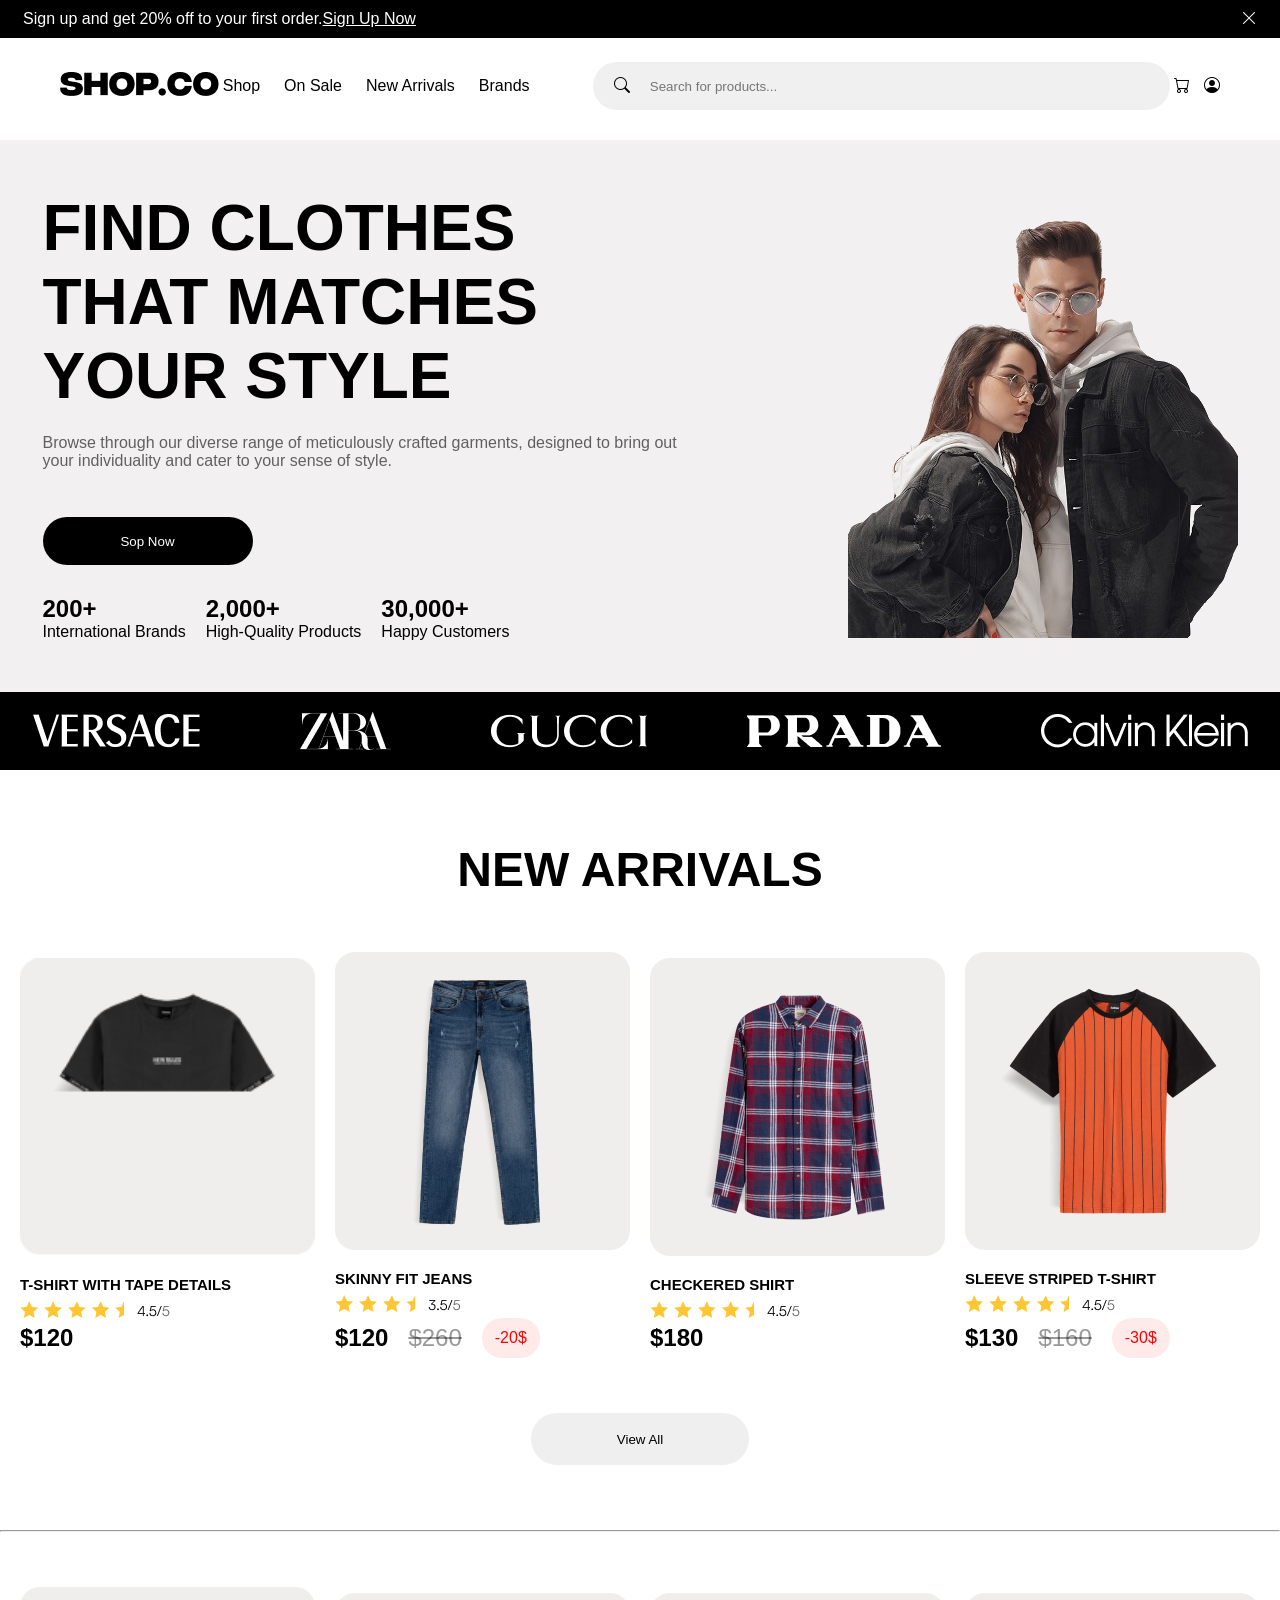
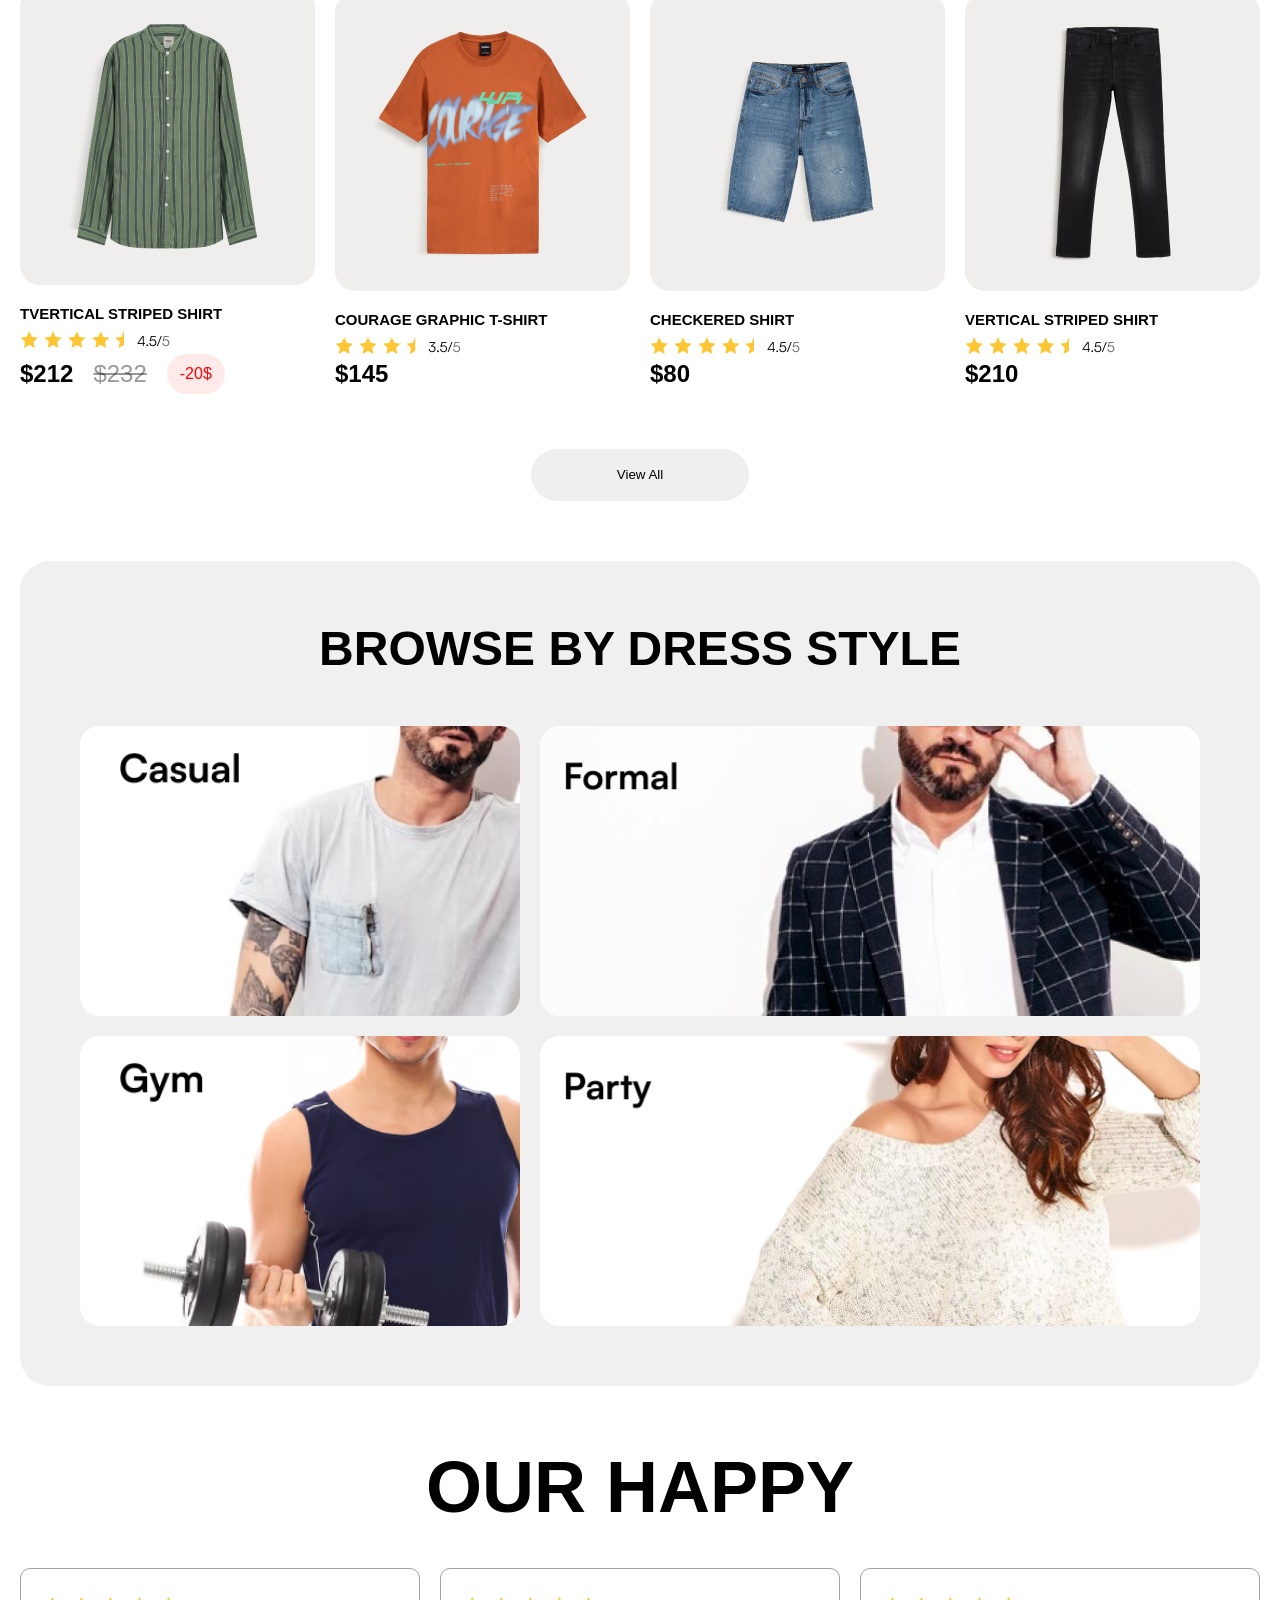
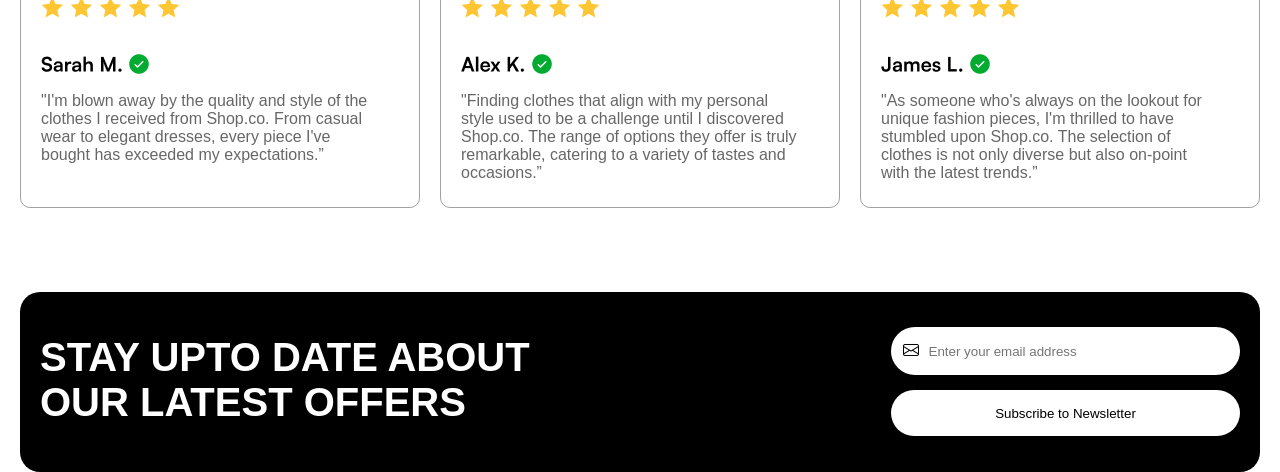
==== index.html @ 1db9e023 "css" ====
<!DOCTYPE html>
<html lang="en">
<head>
  <meta charset="UTF-8">
  <meta name="viewport" content="width=device-width, initial-scale=1.0">
  <title>Document</title>
  <link rel="stylesheet" href="./style.css">
  <link rel="stylesheet" href="https://cdn.jsdelivr.net/npm/bootstrap-icons@1.13.1/font/bootstrap-icons.min.css">
</head>
<body>
  <div class="display">
<div class="sign">
  <p>Sign up and get 20% off to your first order.</p>
  <u>Sign Up Now</u>
</div>
<div>
  <i class="i bi bi-x-lg"></i>
</div>

  </div>
<div class="container">

  <header class="header">

<div class="logo">
<img src="./SHOP.CO (1).png" alt="Logo">
</div>

<ul class="ul">
<li><a class="a" href="">Shop</a></li>
<li><a class="a" href="">On Sale</a></li>
<li><a class="a" href="">New Arrivals</a></li>
<li><a class="a" href="">Brands</a></li>
</ul>

<div class="input">
<i class="bi bi-search"></i>
<input class="search" type="text" placeholder="Search for products...">
</div>

<div class="bi1">
<i class="bi bi-cart"></i>
<i class="bi bi-person-circle"></i>
</div>

</header>

</div>

<section class="section">
<div class="container">
<div class="display2">
<div>
  <h2 class="find">FIND CLOTHES THAT MATCHES YOUR STYLE</h2>
<p class="section-p">Browse through our diverse range of meticulously crafted garments, designed to bring out your individuality and cater to your sense of style.</p>
<button class="section-btn">Sop Now</button>
<div class="section-img">
<div>
  <h2>200+</h2>
  <p>International Brands</p>
</div>
<div>
  <h2>2,000+</h2>
  <p>High-Quality Products</p>
</div>
 <div>
  <h2>30,000+</h2>
  <p>Happy Customers</p>
 </div>
</div>
</div>

<div>
  <img src="./Rectangle_2__1_-removebg-preview.png" alt="">
</div>

</div>
</div>

</section>


<section class="section3">
<img src="./Group (1).png" alt="">
<img src="./zara-logo-1 1 (1).png" alt="">
<img src="./gucci-logo-1 1 (1).png" alt="">
<img src="./prada-logo-1 1 (2).png" alt="">
<img src="./Group (2) copy.png" alt="">
</section>



<h2 class="h2">NEW ARRIVALS</h2>

<section class="section4">

<div>
<img class="main" src="./Frame 32 (3).png" alt="">
<h3 class="h3">T-SHIRT WITH TAPE DETAILS</h3>
<img class="scr" src="Frame 35 (1).png" alt="">
<h2 class="png">$120</h2>
</div>

<div>
<img class="main" src="./Frame 33 (3).png" alt="">
<h3 class="h3">SKINNY FIT JEANS</h3>
<img class="scr" src="Frame 39.png" alt="">
<div class="flex">
  <h2 class="png">$120</h2>
  <del class="span">$260</del>
<p class="red">-20$</p>
</div>
</div>

<div>
<img class="main" src="./Frame 34 (1).png" alt="">
<h3 class="h3">CHECKERED SHIRT</h3>
<img class="scr" src="Frame 35 (1).png" alt="">
<h2 class="png">$180</h2>
</div>


<div>
<img class="main" src="./Frame 38 (3).png" alt="">
<h3 class="h3">SLEEVE STRIPED T-SHIRT</h3>
<img class="scr" src="Frame 35 (1).png" alt="">
<div class="flex">
  <h2 class="png">$130</h2>
  <del class="span">$160</del>
<p class="red">-30$</p>
</div>
</div>

</section>


<div style="text-align: center; margin-top: 36px;">
  <button class="section4-btn">View All</button>
</div>

<hr class="hr">


<section class="section4">

<div>
<img class="main" src="./Frame 32 (6).png" alt="">
<h3 class="h3">TVERTICAL STRIPED SHIRT</h3>
<img class="scr" src="Frame 35 (1).png" alt="">
<div class="flex">
  <h2 class="png">$212</h2>
  <del class="span">$232</del>
<p class="red">-20$</p>
</div>
</div>

<div>
<img class="main" src="./Frame 33 (6).png" alt="">
<h3 class="h3">COURAGE GRAPHIC T-SHIRT</h3>
<img class="scr" src="Frame 39.png" alt="">
  <h2 class="png">$145</h2>  
</div>

<div>
<img class="main" src="./Frame 34 (2).png" alt="">
<h3 class="h3">CHECKERED SHIRT</h3>
<img class="scr" src="Frame 35 (1).png" alt="">
<h2 class="png">$80</h2>
</div>


<div>
<img class="main" src="./Frame 38 (4).png" alt="">
<h3 class="h3">VERTICAL STRIPED SHIRT</h3>
<img class="scr" src="Frame 35 (1).png" alt="">
  <h2 class="png">$210</h2>
</div>

</section>


<div style="text-align: center; margin-top: 36px;">
  <button class="section4-btn">View All</button>
</div>


<section class="style-section">
<div class="style-container">

<h2 class="style-title">BROWSE BY DRESS STYLE</h2>

<div class="style-grid">

<div class="card small">

<img src="./Frame 61 (1).png" alt="">
</div>

<div class="card big">
<img src="./Frame 62 (3).png" alt="">
</div>

<div class="card big">
<img src="./Frame 63.png" alt="">
</div>

<div class="card small">
<img src="./Frame 64.png" alt="">
</div>

</div>

</div>
</section>
<div class="our">
  <h2>OUR HAPPY </h2>
</div>


<section class="section5">
<div class="border">
  <img class="war" src="./Frame 10.png" alt="">
  <br>
<img class="war" src="./Frame 31.png" alt="">
  <p  class="the">"I'm blown away by the quality and style of the clothes I received from Shop.co. From casual wear to elegant dresses, every piece I've bought has exceeded my expectations.”</p>
</div>

<div class="border">
  <img class="war" src="./Frame 10.png" alt="">
  <br>
<img class="war" src="./Frame 31 (2).png" alt="">
  <p  class="the">"Finding clothes that align with my personal style used to be a challenge until I discovered Shop.co. The range of options they offer is truly remarkable, catering to a variety of tastes and occasions.”</p>
</div>

<div class="border">
  <img class="war" src="./Frame 10.png" alt="">
  <br>
<img class="war" src="./Frame 31 (3).png" alt="">
  <p  class="the">"As someone who's always on the lookout for unique fashion pieces, I'm thrilled to have stumbled upon Shop.co. The selection of clothes is not only diverse but also on-point with the latest trends.”</p>
</div>
</section>



<div class="class">
<section class="section6">
<div>
<h2 class="stay">STAY UPTO DATE ABOUT OUR LATEST OFFERS</h2>
</div>
<div>
 <div class="enter">
  <i class="bi bi-envelope"></i>
  <input class="email" type="text" placeholder="Enter your email address">
 </div>
  <button class="to">Subscribe to Newsletter</button>
</div>
</section>


</div>

</body>
</html>
---- style.css ----
*{
margin: 0;
padding: 0;box-sizing: border-box;
}

body{
font-family: 'Lucida Sans', 'Lucida Sans Regular', 'Lucida Grande', 'Lucida Sans Unicode', Geneva, Verdana, sans-serif;
}

.display{
background-color: black;
display: flex;
color: white;
justify-content: center;
align-items: center;
width: 100%;
}

.sign{
display: flex;
height: 38px;
align-items: center;
justify-content: center;
}

.i{
padding-left: 825px;
}


.container{
max-width: 1240px;
width: 100%;
margin: 0 auto;
padding: 0 20px;
}

.header{
display: flex;
justify-content: space-between;
align-items: center;
margin-top: 24px;
}

.ul{
display: flex;
align-items: center;
gap: 24px;
list-style: none;
}

.a{
  text-decoration: none;
  color: black;
}

.bi1{
display: flex;
justify-content: center;
align-items: center;
gap: 14px;


}

.input{
background-color: #F0F0F0;
width: 577px;
height: 48px;
border-radius: 62px;
display: flex;
justify-content: center;
align-items: center;
gap: 20px;
margin-left: 60px;

}

.search{
width: 500px;
height: 40px;
border-radius: 62px;
background-color: #F0F0F0;
border: none;
outline: none;
}





.section{
background-color: #F2F0F1;

padding: 50px;
margin-top: 30px;
}   


.container{
max-width: 1200px;
width: 100%;
margin: 0 auto;
padding: 0 20px;
}

.find{
width: 577px;
height: 173px;
font-size: 64px;
}

.section-p{
width: 645px;
height: 33px;
font-size: 16px;
color: #00000099;
margin-top: 70px;
}

.display2{
display: flex;
justify-content: center;
align-items: center;
gap: 160px;
}

.section-btn{
width: 210px;
height: 48px;
background-color: black;
color: white;
border-radius: 62px;
border: none;
margin-top: 50px;
}

.section-img{
display: flex;
align-items: center;
gap: 20px;
margin-top: 30px;

}

.section3 {
background-color: black;
display: flex;
justify-content: center;
align-items: center;
gap: 100px;
padding: 20px;
}

.section4{
display: flex;
justify-content: center;
align-items: center;
gap: 20px;
margin: 55px;

}

.h2{
font-size: 48px;
text-align: center;
margin-top: 72px;
}


.h3{
font-size: 15px;
margin-top: 16px;
}
.scr{
margin-top: 8.26px;
}

.png{
 
font-size: 24px;
}

.span{
color: #00000066;
font-size: 24px;

}

.red{
background-color: #FF33331A;
color: red;
width: 58px;
height: 28px;
border-radius: 62px;
display: flex;
justify-content: center;
align-items: center;
padding: 20px;
}

.flex{
display: flex;
gap: 20px;
align-items: center;
}

.main{
width: 295px;
height: 298px;
}


.section4-btn{
width: 218px;
height: 52px;
border-radius: 62px;
border: none;


}

.hr{
width: 100%;
margin-top: 65px;
background-color: #0000001A;

}



.display3{
display: flex;
align-items: center;
gap: 20px;
}

.casual{
display: flex;
align-items: center;
justify-content: center;
  background-color: #F0F0F0;
width: 100%;
}

.style-section{
display:flex;
justify-content:center;
padding:60px 20px;
}

.style-container{
max-width:1240px;
width:100%;
background:#F0F0F0;
border-radius:30px;
padding:60px;
}

.style-title{
text-align:center;
font-size:48px;
font-weight:700;
margin-bottom:50px;
}

.style-grid{
display:grid;
grid-template-columns:1fr 1.5fr;
gap:20px;
}

.card{
background:#fff;
border-radius:20px;
overflow:hidden;
position:relative;
height:290px;
}

.card h3{
position:absolute;
top:25px;
left:25px;
font-size:32px;
font-weight:700;
z-index:2;
}

.card img{
width:100%;
height:100%;
object-fit:cover;
}

.small{
grid-column:span 1;
}

.big{
grid-column:span 1;
}

.our{
font-size: 48px;
text-align: center;
}

.border{
border: solid 1px rgba(0, 0, 0, 0.363);
width: 400px;
height: 240px;
border-radius: 10px;
}

.the{
  width: 336px;
  height: 88px;
  color: #00000099;
  font-size: 16px;
margin-left: 20px;
margin-top: 12px;
}
.war{
  margin-top: 28px;
margin-left: 20px;
}

.section5{
display: flex;
justify-content: center;
align-items: center;
gap: 20px;
margin-top: 40px;
}




.stay{
font-size: 40px;
width: 551px;
height: 94px;
}

.section6{
background-color: black;
width: 1240px;
height: 180px;
border-radius: 20px;
color: white;
  display: flex;
  justify-content: space-between;
  align-items: center;
padding: 20px;
}

.to{
width: 349px;
height: 46px;
border-radius: 62px;
border: none;
background-color: white;
margin-top: 15px;
}

.enter{
background-color: white;
  width: 349px;
height: 48px;
border-radius: 62px;
display: flex;
justify-content: center;
align-items: center;
gap: 10px;
color: black;
}


.email{
width: 300px;
height: 40px;
border-radius: 62px;
border: none;
outline: none;
}


.class{
display: flex;
justify-content: center;
align-items: center;
margin-top: 84.42px;

}



@media (max-width: 992px) {

.section6{
width: 95%;
height: auto;
flex-direction: column;
text-align: center;
gap: 30px;
padding: 30px 20px;
}

.to,
.enter{
width: 320px;
}

.email{
width: 260px;
}

.class{
margin-top: 60px;
}

}


@media (max-width: 768px) {

.section6{
width: 95%;
padding: 25px 15px;
border-radius: 15px;
}

.to,
.enter{
width: 100%;
max-width: 320px;
}

.email{
width: 85%;
}

.class{
margin-top: 40px;
}

}



@media (max-width: 480px) {

.section6{
width: 100%;
padding: 20px 10px;
border-radius: 12px;
}

.to,
.enter{
width: 100%;
}

.email{
width: 80%;
font-size: 14px;
}

.class{
margin-top: 30px;
}

}


@media (max-width: 992px){

.section5{
flex-wrap: wrap;
gap: 20px;
}

.border{
width: 350px;
height: auto;
padding: 20px;
}

.the{
width: 100%;
height: auto;
margin: 15px 0;
font-size: 15px;
}

.war{
margin: 20px 0 0;
}

}



@media (max-width: 768px){

.section5{
flex-direction: column;
align-items: center;
gap: 20px;
}

.border{
width: 90%;
height: auto;
padding: 20px;
}

.the{
width: 100%;
height: auto;
font-size: 14px;
margin: 15px 0;
}

.war{
margin: 20px 0 0;
}

}


@media (max-width: 480px){

.border{
width: 100%;
border-radius: 8px;
padding: 15px;
}

.the{
font-size: 13px;
}

.war{
width: 130px;
}

}



@media (max-width:992px){

.style-container{
padding:40px 20px;
}

.style-title{
font-size:36px;
}

.style-grid{
grid-template-columns:1fr 1fr;
}

.card{
height:230px;
}

.card h3{
font-size:26px;
}

}


@media (max-width:768px){

.style-grid{
grid-template-columns:1fr;
}

.card{
height:220px;
}

.style-title{
font-size:28px;
}

.style-container{
border-radius:20px;
padding:20px;
}

.card h3{
font-size:22px;
}

}

@media (max-width: 768px) {

.h2{
font-size: 36px;
margin-top: 50px;
}

.section4{
flex-wrap: wrap;
justify-content: center;
gap: 30px;
margin: 30px 20px;
}
.main{
width: 250px;
height: auto;
}

.png,
.span{
font-size: 20px;
}

.red{
width: 55px;
height: 25px;
font-size: 14px;
padding: 12px;
}

.flex{
gap: 12px;
}
}


@media (max-width: 480px) {

.h2{
font-size: 28px;
margin-top: 35px;
}

.section4{
flex-direction: column;
align-items: center;
gap: 25px;
margin: 20px 15px;
}

.main{
width: 100%;
max-width: 280px;
height: auto;
}

.h3{
font-size: 14px;
}
.png,
.span{
font-size: 18px;
}

.red{
width: 50px;
height: 24px;
font-size: 12px;
padding: 10px;
}

.flex{
gap: 10px;
flex-wrap: wrap;
}
.scr{
width: 100px;
height: auto;
}
}


@media (max-width: 768px) {

.section3 {
gap: 50px;
padding: 15px;
flex-wrap: wrap;
}
}


@media (max-width: 480px) {

.section3 {
flex-direction: column;
gap: 20px;
text-align: center;
padding: 20px 10px;
}
}



@media (max-width: 768px){

.conteiner{
padding: 0 20px;
}

.display2{
flex-direction: column;
gap: 40px;
text-align: center;
}

.find{
width: 100%;
height: auto;
font-size: 42px;
}

.section-p{
width: 100%;
height: auto;
margin-top: 20px;
}

.section-btn{
display: block;
margin: 30px auto;
}

.section-img{
justify-content: center;
flex-wrap: wrap;
gap: 20px;
}

.section-img img{
width: 120px;
}

.display2 img{
width: 100%;
max-width: 400px;
}

}

@media (max-width: 480px){

.section{
padding: 25px 15px;
}

.find{
font-size: 30px;
}

.section-p{
font-size: 14px;
line-height: 24px;
}

.section-btn{
width: 180px;
height: 45px;
}

.section-img{
flex-direction: column;
align-items: center;
}

.section-img img{
width: 140px;
}

.display2 img{
width: 100%;
}

}




@media (max-width: 992px){

  .header{
gap: 15px;
  }

  .ul{
gap: 15px;
margin-left: 20px;
  }

  .input{
width: 350px;
margin-left: 20px;
  }

  .search{
width: 280px;
  }

  .bi1{
margin-left: 20px;
  }

}




@media (max-width: 768px){

  .header{
flex-wrap: wrap;
gap: 20px;
justify-content: center;
  }

  .ul{
margin-left: 0;
gap: 15px;
flex-wrap: wrap;
justify-content: center;
  }

  .input{
width: 100%;
max-width: 500px;
margin-left: 0;
padding: 0 15px;
  }

  .search{
width: 100%;
  }

  .bi1{
margin-left: 0;
  }

}




@media (max-width: 480px){

  .header{
flex-direction: column;
gap: 15px;
  }

  .ul{
flex-direction: column;
gap: 10px;
margin-left: 0;
text-align: center;
  }

  .input{
width: 90%;
height: 45px;
margin-left: 0;
gap: 10px;
  }

  .search{
width: 100%;
font-size: 14px;
  }

  .bi1{
margin-left: 0;
gap: 20px;
  }

}





@media (max-width: 992px){
.i{
padding-left: 500px;
}
}

@media (max-width: 768px){
.display{
padding: 10px;
justify-content: space-between;}

.i{
padding-left: 200px;
}

.sign{
font-size: 14px;
}
}

@media (max-width: 480px){
.display{
flex-direction: column;
gap: 8px;
text-align: center;
padding: 10px 0;
}

.i{
padding-left: 0;
}

.sign{
font-size: 12px;
height: auto;
}
}
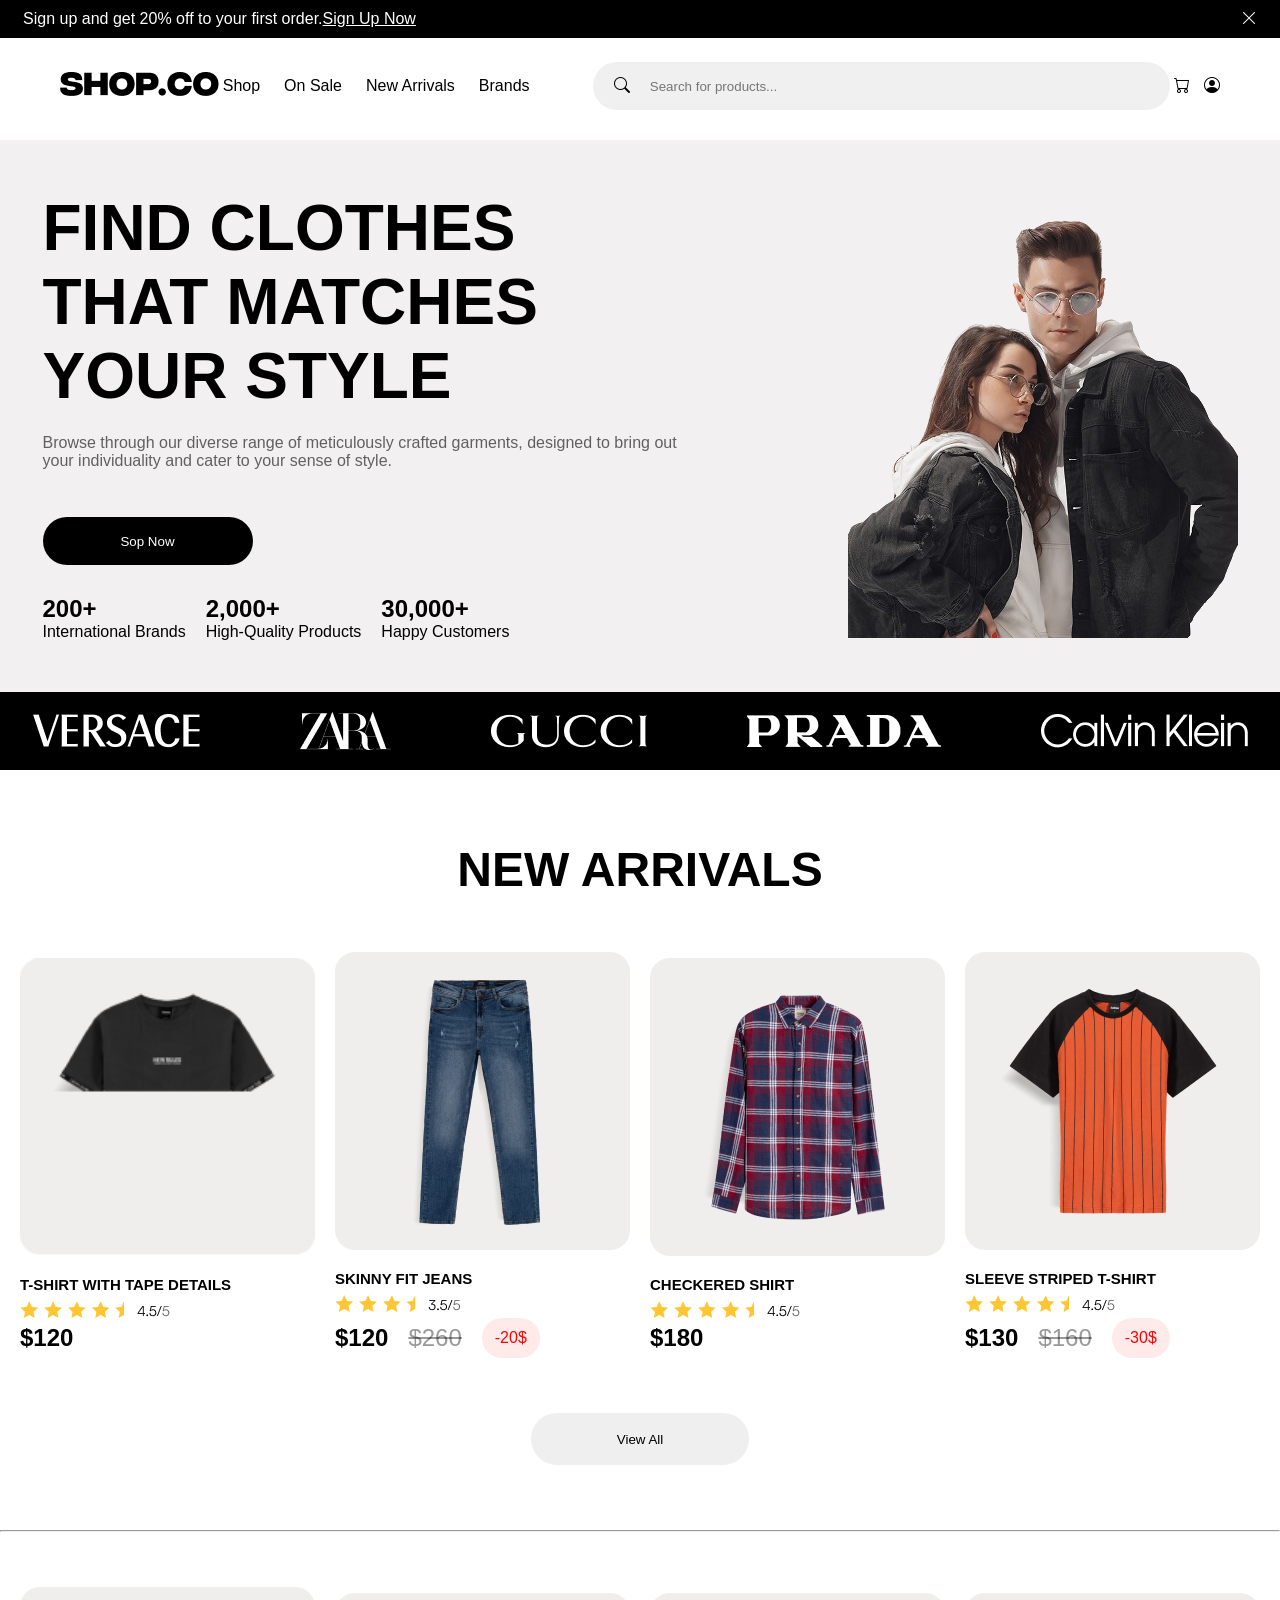
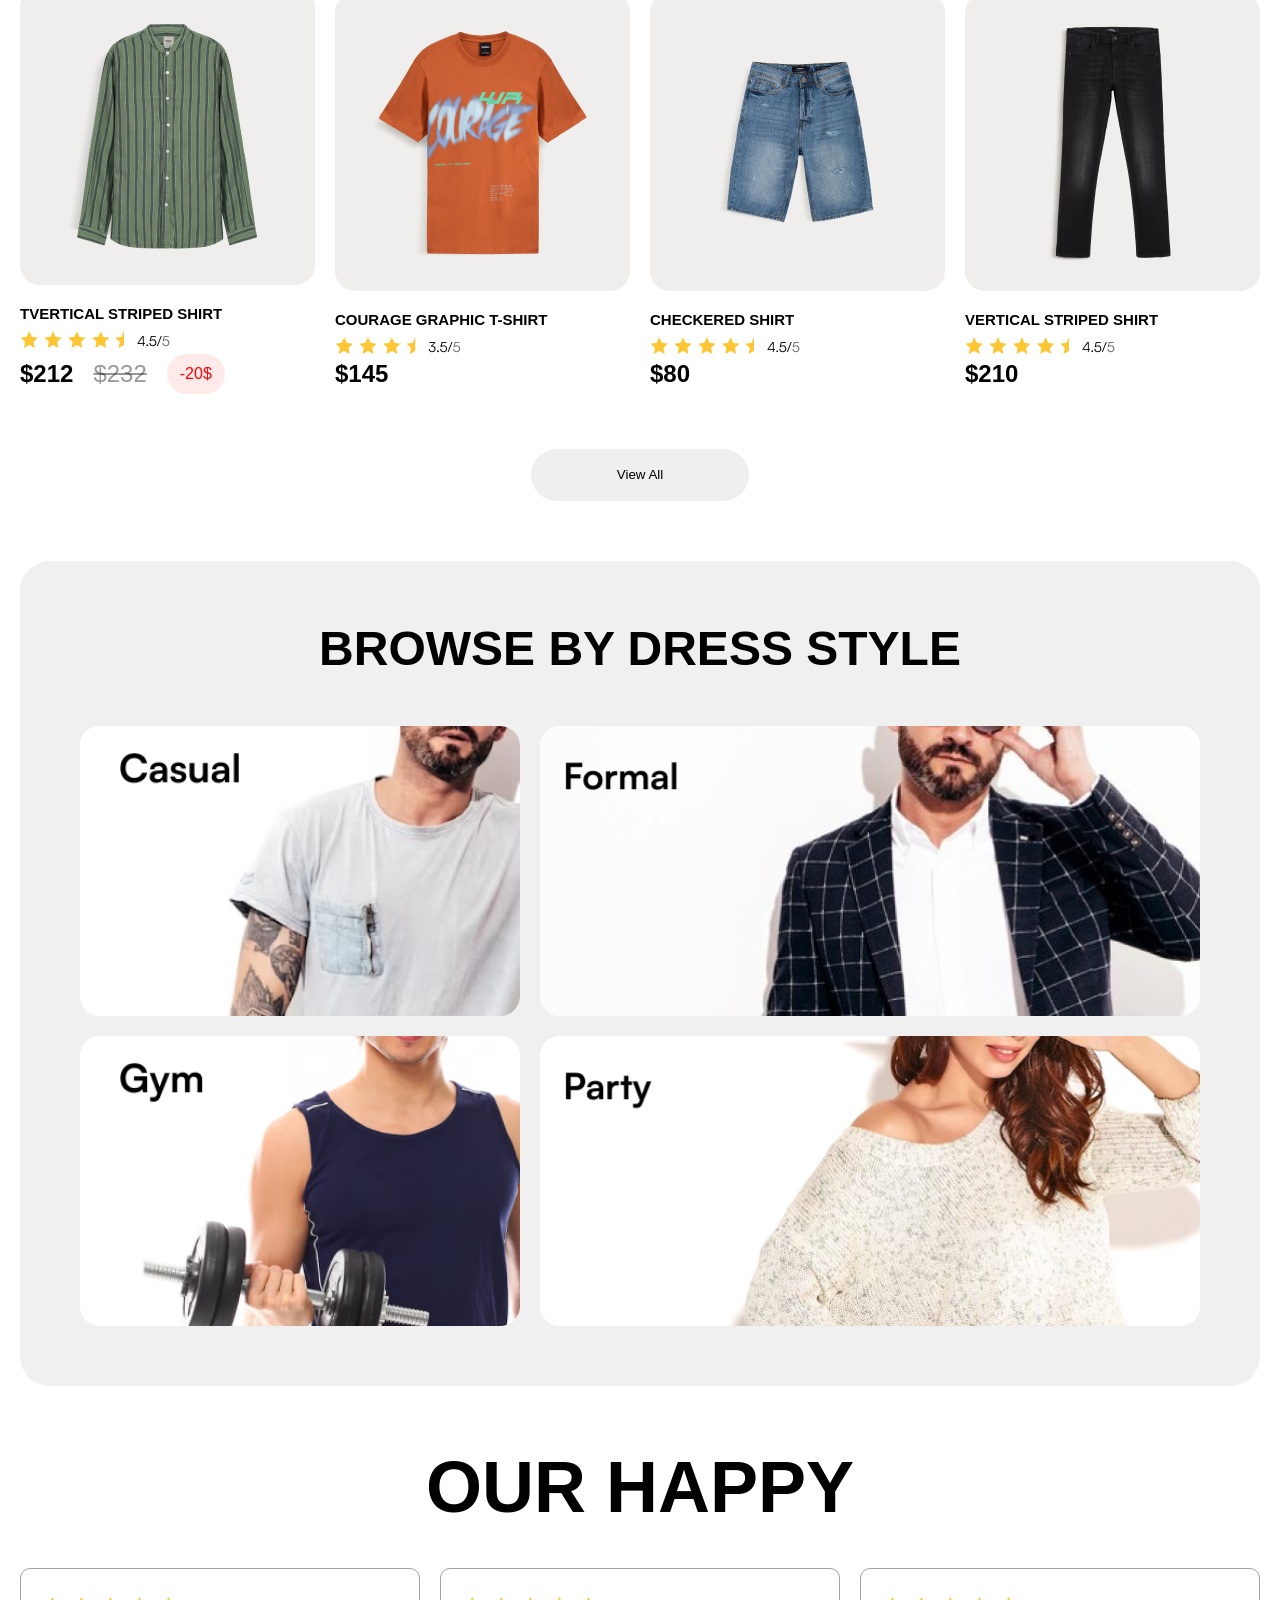
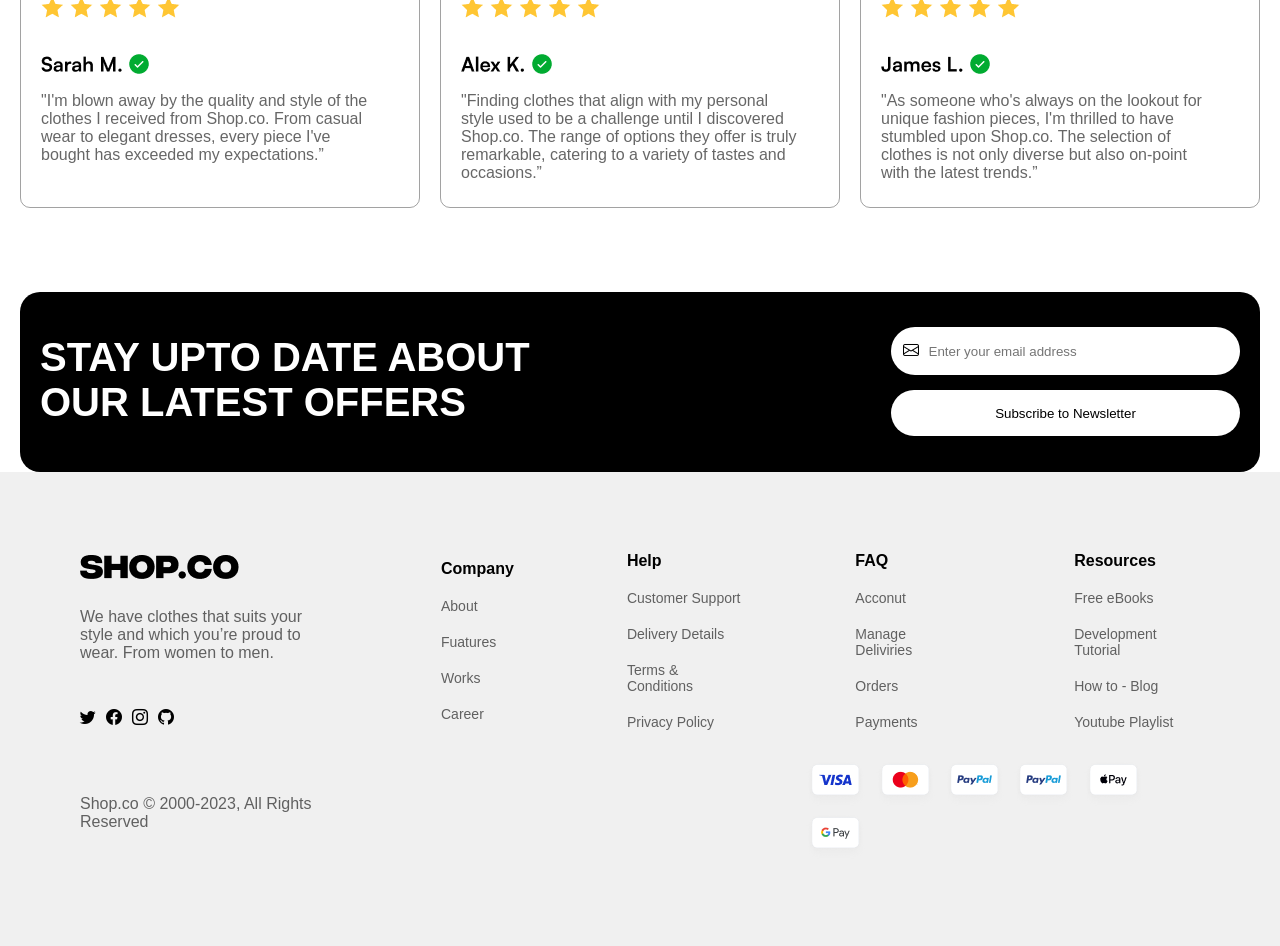
==== commit f87fd6f6: "css2" ====
--- a/index.html
+++ b/index.html
@@ -27,7 +27,7 @@
 </div>
 
 <ul class="ul">
-<li><a class="a" href="">Shop</a></li>
+<li><a class="a" href="./savat.html">Shop</a></li>
 <li><a class="a" href="">On Sale</a></li>
 <li><a class="a" href="">New Arrivals</a></li>
 <li><a class="a" href="">Brands</a></li>
@@ -259,5 +259,69 @@
 
 </div>
 
+
+
+<section class="section7">
+<div class="div">
+<div>
+<img src="./SHOP.CO (1).png" alt="">
+<p class="have">We have clothes that suits your style and which you’re proud to wear. From women to men.</p>
+<div class="link-flex">
+  <a class="link" href="https://x.com/?lang=ru"><i class="bi bi-twitter"></i></a>
+  <a class="link" href="https://www.facebook.com/?locale=ru_RU"><i class="bi bi-facebook"></i></a>
+  <a class="link" href="https://www.instagram.com/"><i class="bi bi-instagram"></i></a>
+  <a class="link" href="https://github.com/"><i class="bi bi-github"></i></a>
+</div>
+</div>
+<div>
+  <h4 class="conmany">Company</h4>
+<p class="about">About</p>  
+<p class="about">Fuatures</p>  
+<p class="about">Works</p>  
+<p class="about">Career</p>  
+</div>
+<div>
+  <h4 class="conmany">Help</h4>
+<p class="about">Customer Support</p>  
+<p class="about">Delivery Details</p>  
+<p class="about">Terms & Conditions</p>  
+<p class="about">Privacy Policy</p>  
+</div>
+<div>
+   <h4 class="conmany">FAQ</h4>
+<p class="about">Acconut</p>  
+<p class="about">Manage Deliviries</p>  
+<p class="about">Orders</p>  
+<p class="about">Payments</p>  
+</div>
+<div>
+ <h4 class="conmany">Resources</h4>
+<p class="about">Free eBooks</p>  
+<p class="about">Development Tutorial</p>  
+<p class="about">How to - Blog</p>  
+<p class="about">Youtube Playlist</p>  
+</div>
+</div>
+
+</div>
+
+
+
+
+<div  class="badge">
+<p style="color: #00000099; font-size: 16px;">Shop.co © 2000-2023, All Rights Reserved</p>
+<div>
+  <img src="./Badge.png" alt="">
+  <img src="./Badge (1).png" alt="">
+  <img src="./Badge (2).png" alt="">
+  <img src="./Badge (2).png" alt="">
+  <img src="./Badge (3).png" alt="">
+<img src="./Badge (4).png" alt="">
+</div>
+
+</div>
+
+</section>
+
 </body>
 </html>
--- a/style.css
+++ b/style.css
@@ -396,6 +396,158 @@
 
 
 
+
+.section7{
+width: 100%;
+background-color: #F0F0F0;
+padding: 80px;
+}
+
+
+
+.div{
+display: flex;
+justify-content: center;
+align-items: center;
+gap: 113px;
+}
+
+.have{
+color: #00000099;
+width: 248px;
+height: 66px;
+margin-top: 25px;
+}
+
+.hr2{
+width: 1400px;
+height: 0px;
+color: #0000001A;
+display: flex;
+justify-content: center;
+margin-top: 50px;
+}
+
+.badge{
+display: flex;
+justify-content: center;
+align-items: center;
+gap: 430px;
+margin-top: 30px;
+}
+
+.link{
+color: black;
+}
+
+.company{
+font-family: 'Lucida Sans', 'Lucida Sans Regular', 'Lucida Grande', 'Lucida Sans Unicode', Geneva, Verdana, sans-serif;
+font-size: 16px;
+}
+
+.about{
+font-size: 14px;
+color: #00000099;
+margin-top: 20px;
+}
+
+.link-flex{
+display: flex;
+align-items: center;
+gap: 10px;
+margin-top: 35px;
+}
+
+
+
+@media (max-width: 768px) {
+
+.section7{
+padding: 50px 20px;
+}
+
+.div{
+flex-wrap: wrap;
+justify-content: center;
+gap: 40px;
+text-align: center;
+}
+
+.have{
+width: 100%;
+height: auto;
+}
+
+
+
+.badge{
+flex-direction: column;
+gap: 20px;
+text-align: center;
+}
+
+.link-flex{
+justify-content: center;
+flex-wrap: wrap;
+}
+
+.company{
+font-size: 15px;
+}
+
+.about{
+font-size: 14px;
+}
+}
+
+
+@media (max-width: 480px) {
+
+.section7{
+padding: 30px 15px;
+}
+
+.div{
+flex-direction: column;
+gap: 30px;
+text-align: center;
+}
+
+.have{
+width: 100%;
+margin-top: 15px;
+font-size: 14px;
+}
+
+.hr2{
+width: 100%;
+margin-top: 30px;
+}
+
+.badge{
+flex-direction: column;
+gap: 15px;
+}
+
+.company{
+font-size: 14px;
+}
+
+.about{
+font-size: 13px;
+margin-top: 10px;
+}
+
+.link-flex{
+justify-content: center;
+gap: 8px;
+flex-wrap: wrap;
+margin-top: 20px;
+}
+}
+
+
+
 @media (max-width: 992px) {
 
 .section6{
